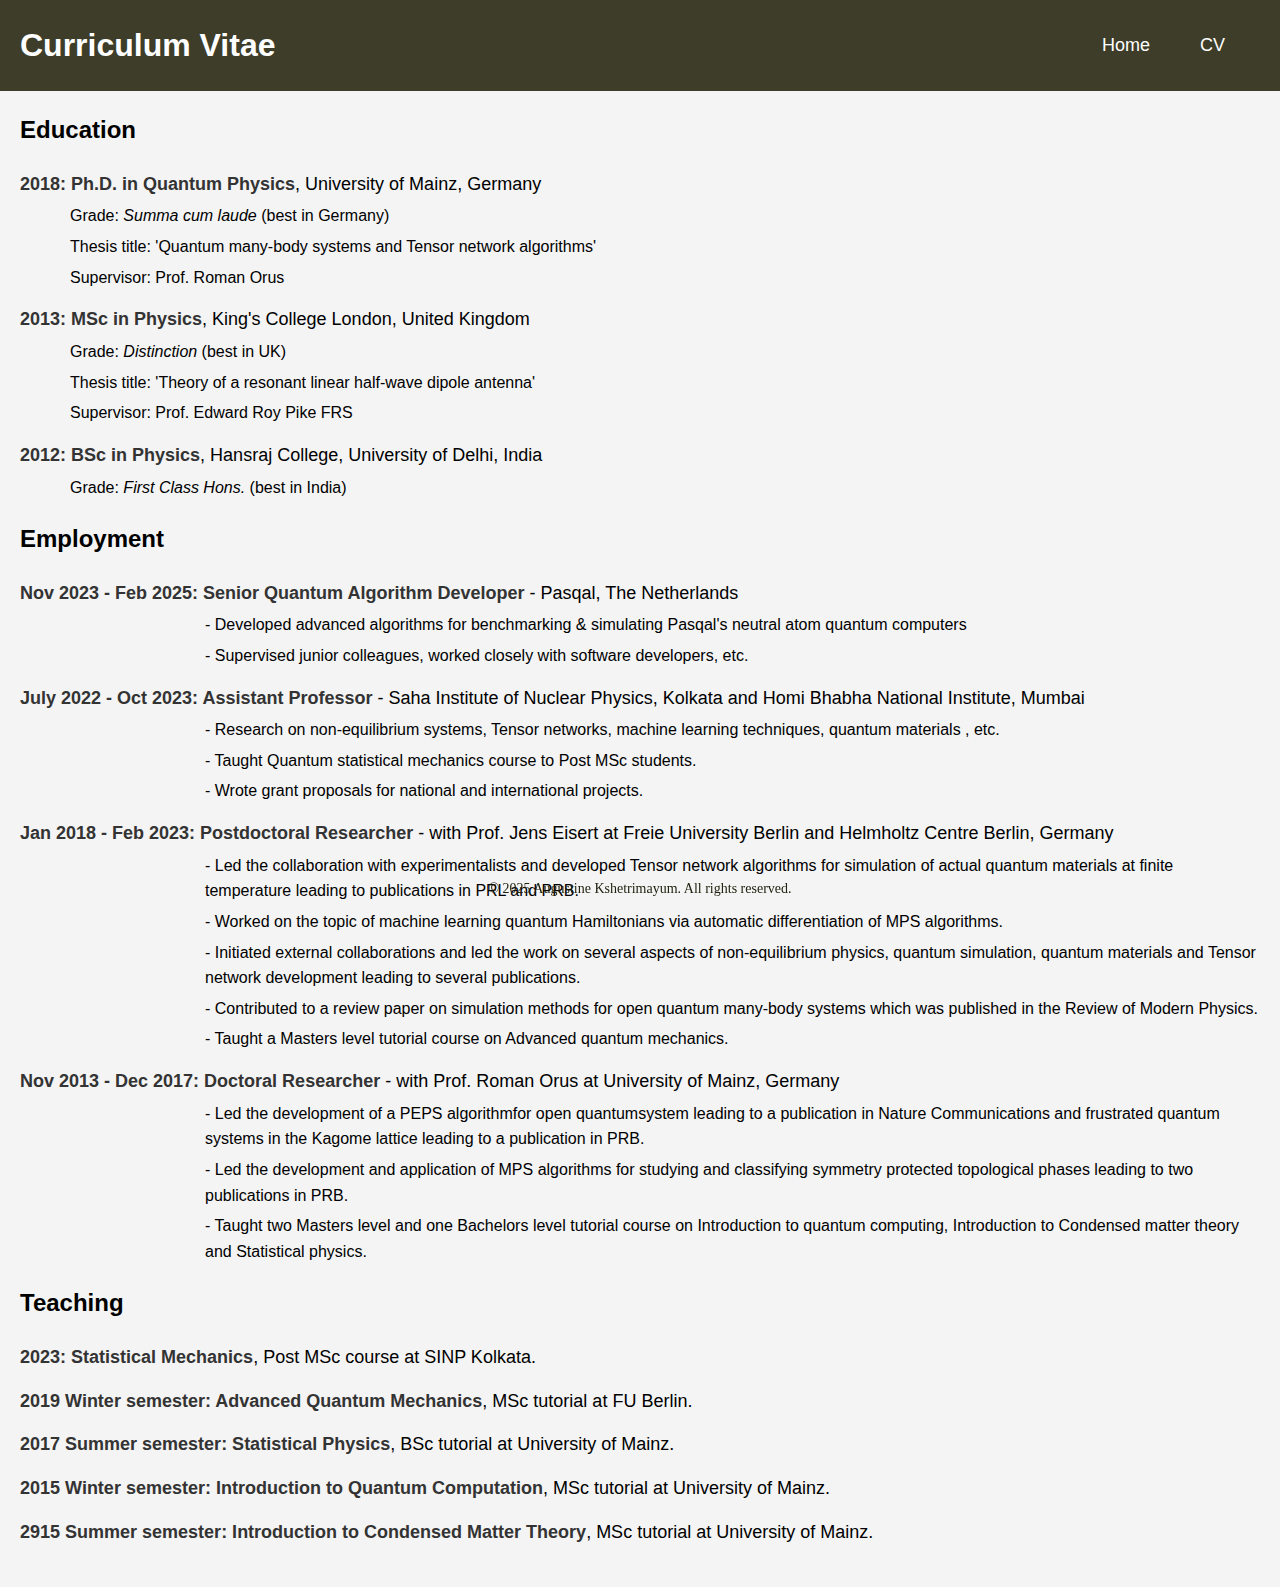
==== cv.html @ 813e12f1 "cv page" ====
<!DOCTYPE html>
<html lang="en">
<head>
    <meta charset="UTF-8">
    <meta name="viewport" content="width=device-width, initial-scale=1.0">
    <meta http-equiv="X-UA-Compatible" content="ie=edge">
    <title>Curriculum Vitae - Augustine Kshetrimayum</title>
    <link rel="stylesheet" href="style.css">
</head>
<body>

    <header>
        <h1>Curriculum Vitae</h1>
        <nav>
            <ul>
                <li><a href="index.html">Home</a></li>
                <li><a href="cv.html">CV</a></li> <!-- Link to CV page -->
            </ul>
        </nav>
    </header>

    <section class="cv">
       <h2>Education</h2>
<ul class="education-list">
  <li><strong>2018: Ph.D. in Quantum Physics</strong>, University of Mainz, Germany
    <p style="margin-left: 50px;"> Grade:<em> Summa cum laude</em> (best in Germany)</p>
    <p style="margin-left: 50px;"> Thesis title: 'Quantum many-body systems and Tensor network algorithms' </p>
     <p style="margin-left: 50px;"> Supervisor: Prof. Roman Orus</p>
  </li>
  <li><strong>2013: MSc in Physics</strong>, King's College London, United Kingdom <p style="margin-left: 50px;"> Grade:<em> Distinction</em> (best in UK)</p>
    <p style="margin-left: 50px;"> Thesis title: 'Theory of a resonant linear half-wave dipole antenna' </p>
     <p style="margin-left: 50px;"> Supervisor: Prof. Edward Roy Pike FRS</p>
  </li>
  <li><strong>2012: BSc in Physics</strong>, Hansraj College, University of Delhi, India<p style="margin-left: 50px;"> Grade:<em> First Class Hons.</em> (best in India)</p>
  </li>
</ul>

        <h2>Employment</h2>
        <ul class="education-list">
          <li><strong>Nov 2023 - Feb 2025: Senior Quantum Algorithm Developer</strong> - Pasqal, The Netherlands
            <p  style="margin-left: 185px;">- Developed advanced algorithms for benchmarking & simulating Pasqal's neutral atom quantum computers </p>
	    <p style="margin-left: 185px;">- Supervised junior colleagues, worked closely with software developers, etc. </p>
	  </li>
          <li><strong>July 2022 - Oct 2023: Assistant Professor</strong> - Saha Institute of Nuclear Physics, Kolkata and Homi Bhabha National Institute, Mumbai
	    <p  style="margin-left: 185px;">- Research on non-equilibrium systems, Tensor networks, machine learning techniques, quantum materials , etc. </p>
	    <p  style="margin-left: 185px;">- Taught Quantum statistical mechanics course to Post MSc students. </p>
	     <p  style="margin-left: 185px;">- Wrote grant proposals for national and international projects. </p>
	    </li>
          <li><strong>Jan 2018 - Feb 2023: Postdoctoral Researcher</strong> - with Prof. Jens Eisert at Freie University Berlin and Helmholtz Centre Berlin, Germany
            <p style="margin-left: 185px;">- Led the collaboration with experimentalists and developed Tensor network algorithms for simulation of actual quantum materials at finite temperature leading to publications in PRL and PRB. </p>
	    <p style="margin-left: 185px;">- Worked on the topic of machine learning quantum Hamiltonians via automatic differentiation of MPS algorithms. </p>
	    <p style="margin-left: 185px;">- Initiated external collaborations and led the work on several aspects of non-equilibrium physics, quantum simulation, quantum materials and Tensor network development leading to several publications. </p>
            <p style="margin-left: 185px;">- Contributed to a review paper on simulation methods for open quantum many-body systems which was published in the Review of Modern Physics. </p>
	     <p style="margin-left: 185px;">- Taught a Masters level tutorial course on Advanced quantum mechanics. </p>
	     </li>
	  <li><strong>Nov 2013 - Dec 2017: Doctoral Researcher</strong> - with Prof. Roman Orus at University of Mainz, Germany
            <p style="margin-left: 185px;">- Led the development of a PEPS algorithmfor open quantumsystem leading to a publication in Nature Communications and frustrated quantum systems in the Kagome lattice leading to a publication in PRB. </p>
	    <p style="margin-left: 185px;">- Led the development and application of MPS algorithms for studying and classifying symmetry protected topological phases leading to two publications in PRB. </p>
	    <p style="margin-left: 185px;">- Taught two Masters level and one Bachelors level tutorial course on Introduction to quantum computing, Introduction to Condensed matter theory and Statistical physics. </p>
	  </li>
        </ul>
<h2>Teaching</h2>
<ul class="education-list">
  <li><strong>2023: Statistical Mechanics</strong>, Post MSc course at SINP Kolkata. </li>
  <li><strong>2019 Winter semester: Advanced Quantum Mechanics</strong>, MSc tutorial at FU Berlin. </li> <li><strong>2017 Summer semester: Statistical Physics</strong>, BSc tutorial at University of Mainz. </li>
  <li><strong>2015 Winter semester: Introduction to Quantum Computation</strong>, MSc tutorial at University of Mainz. </li>
   <li><strong>2915 Summer semester: Introduction to Condensed Matter Theory</strong>, MSc tutorial at University of Mainz. </li>
</ul>

	

    </section>

    <footer>
        <p>&copy; 2025 Augustine Kshetrimayum. All rights reserved.</p>
    </footer>

</body>
</html>
---- style.css ----
* {
    margin: 0;
    padding: 0;
    box-sizing: border-box;
}

.aboutme-wrapper {
    display: flex;
    align-items: flex-start; /* Align items at the top */
    justify-content: flex-start; /* Align items to the left */
    gap: 20px; /* Space between the image and the text */
    margin: 20px; /* Optional, to add margin around the whole section */
    margin-right: 100px;         /* Move the section towards the right */
    width: 70%;                 /* Limit the width to 40% of the page */
    position: relative;         /* This allows you to use absolute positioning inside */
    margin-left: auto;          /* This moves the section to the right side */
}

.profile-container {
    text-align: center;  /* Center the caption below the image */
    margin: 0;           /* Remove any margin around the figure */
}
.profile-image {
    width: 180px;   /* Increase the width of the image */
    height: auto;   /* Maintain the aspect ratio of the image */
    object-fit: cover;  /* Ensures the image fills its container without stretching */
    box-shadow: 0px 4px 8px rgba(0, 0, 0, 0.2);  /* Optional: Add shadow */
    margin-top: 40px;  /* Move the image 20px upwards */
    margin-right: 20px;  /* Move the image 20px upwards */
}

figcaption {
    margin-top: 10px;    /* Space between the image and caption */
    font-size: 16px;     /* Adjust the font size for the caption */
    font-weight: bold;   /* Make the name bold */
    color: #333;         /* Dark color for the text */
}
.aboutme {
    flex: 1;
    padding: 20px;    /* Stack the paragraphs vertically */
    width: 100%;                 /* Limit the width to 40% of the page */
}

/* This applies to the aboutme section */

.aboutme-content {
    display: flex;
    align-items: center;
    gap: 20px;
}


.aboutme-text {
    font-size: 16px;
    line-height: 1.6;
}

/* Apply to each paragraph inside .aboutme */
.aboutme p {
    font-size: 16px;
    line-height: 1.6;
    margin-bottom: 10px;       /* Add space between paragraphs */
    width: 100%;               /* Paragraph should occupy full width of its container */
}

/* Apply styles to the header inside the section */
.aboutme h2 {
    color: #333;
    font-size: 28px;
    margin-bottom: 5px;       /* Add space below the header */
}
 
body {
    font-family: Arial, sans-serif;
    line-height: 1.6;
    margin: 0;
    padding: 0;
    background-color: #f4f4f4;
}

header {
    background: #3d3d29;
    color: white;
    padding: 20px;
    display: flex;
    justify-content: space-between;
    align-items: center;
}

header h1 {
    margin: 0;
}

nav ul {
    display: flex; /* Align the list items horizontally */
    list-style: none; /* Remove bullet points */
    padding: 0;
}

nav ul li {
    margin-right: 20px; /* Space between the links */
}


section {
    padding: 20px;
}

footer {
    background: none;
    color: #222211;
    text-align: center;
    padding: 0;
    position: fixed;
    bottom: 0;
    width: 100%;
    font-size: 14px;
    font-family:  'sans-serif';
}

a {
    color: #007BFF;
    text-decoration: none;
}

a:hover {
    text-decoration: underline;
}

nav a {
    color: white;          /* Change the text color to white */
    text-decoration: none; /* Remove underline from the links */
    padding: 10px 15px;    /* Add padding around the link */
    font-size: 18px;       /* Adjust the font size */
}

/* Education Section */
.education-list {
  list-style-type: none;  /* Removes default bullet points */
  padding-left: 0;        /* Remove extra padding */
  margin: 20px 0;         /* Space between sections */
}

.education-list li {
  font-size: 18px;        /* Set font size for each list item */
  margin-bottom: 15px;    /* Add space between list items */
}

.education-list li p {
  font-size: 16px;        /* Set font size for paragraph text */
  margin: 5px 0;          /* Add space between paragraphs */
}

.education-list li strong {
  color: #333;            /* Darker color for the degree titles */
  font-weight: bold;      /* Bold for degree titles */
}

.education-list li em {
  font-style: italic;     /* Italicize the grade for emphasis */
  color: inherit;         /* Red color for emphasis on the grade */
}
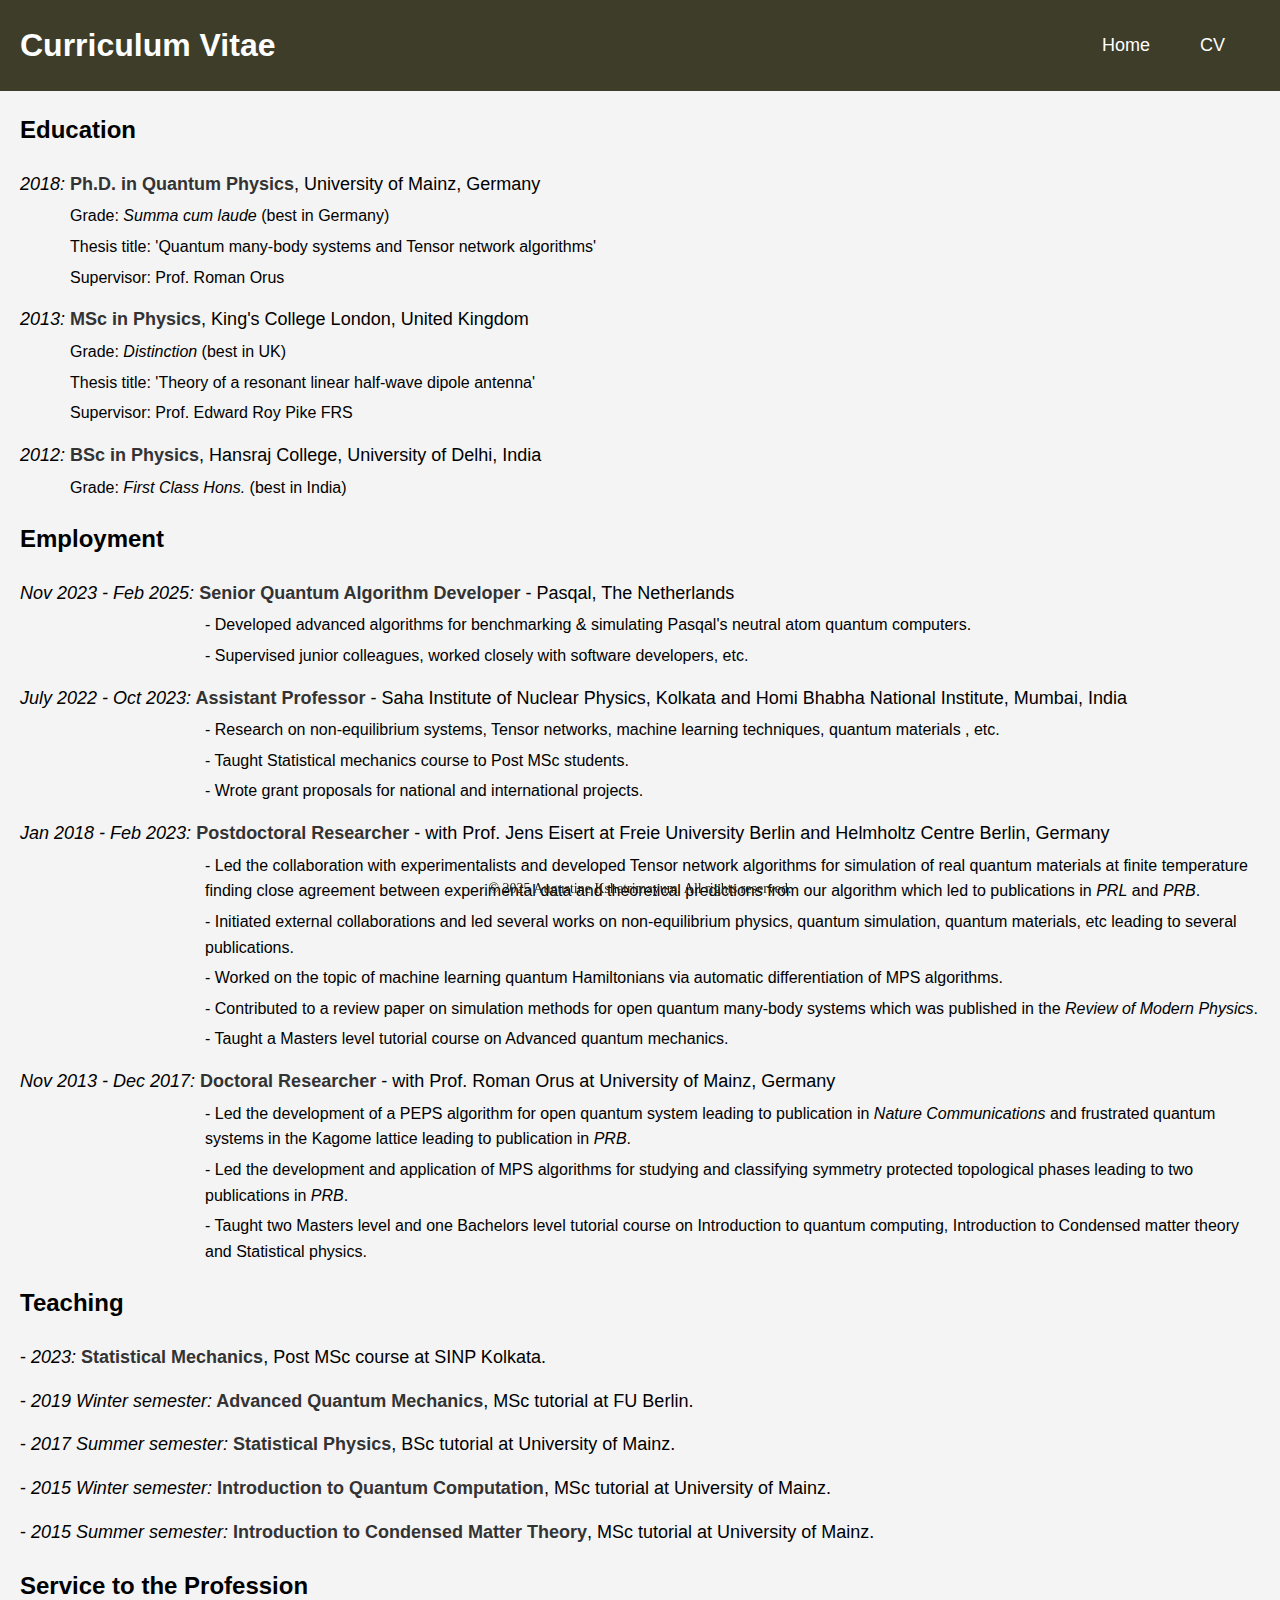
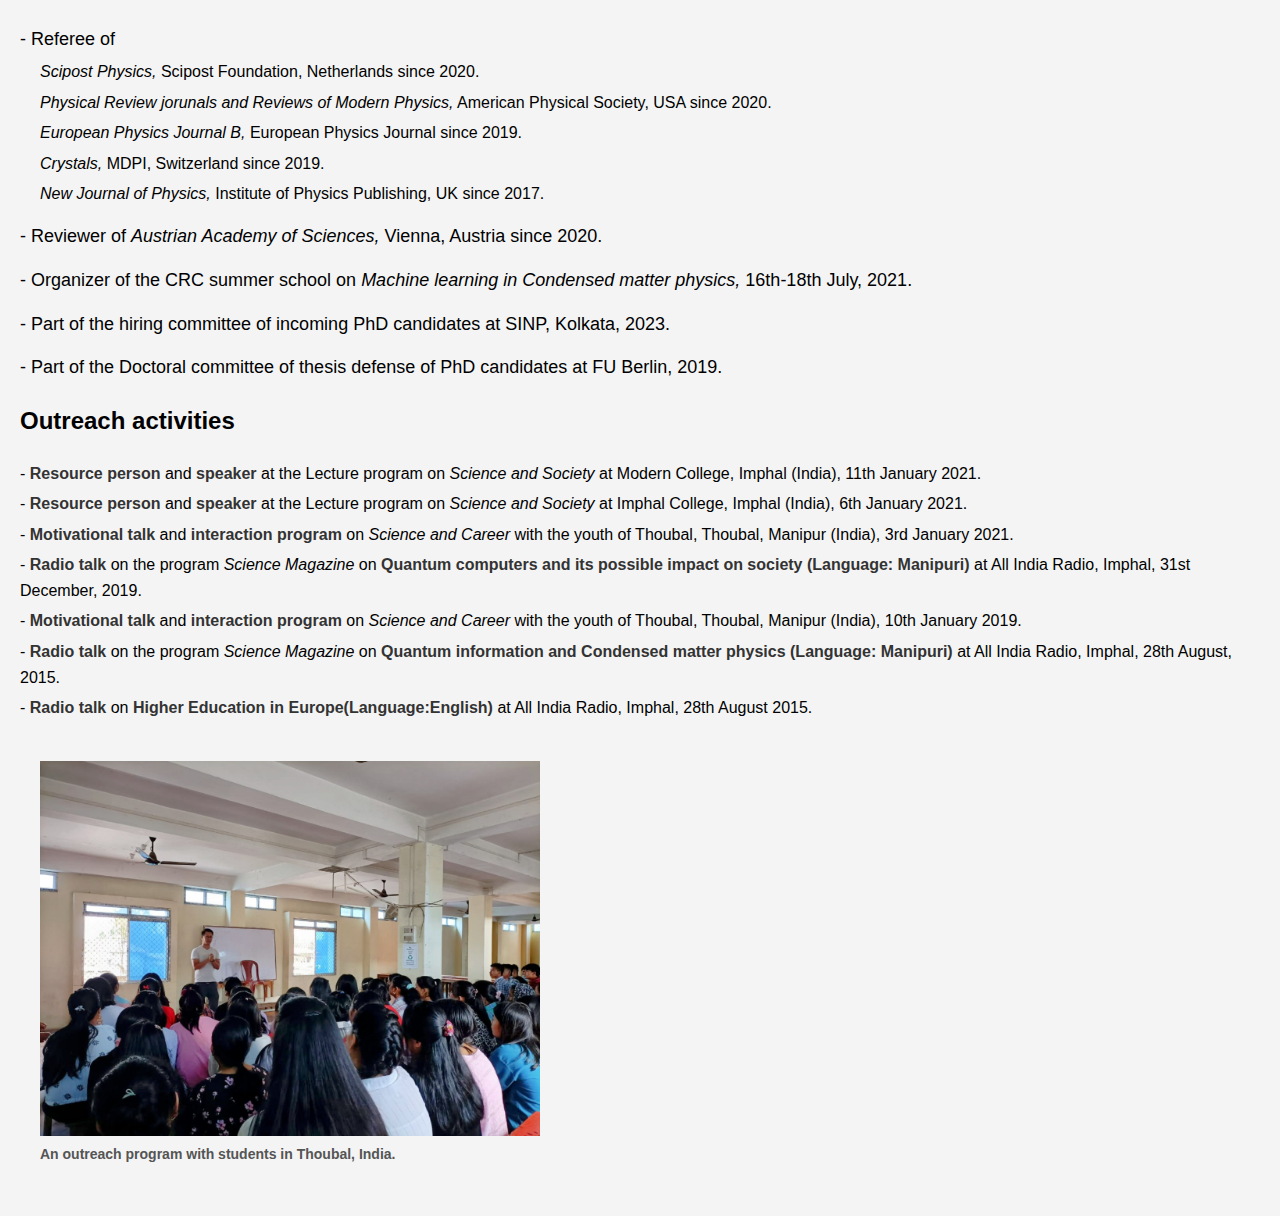
==== commit dd91c93c: "cv page update" ====
--- a/cv.html
+++ b/cv.html
@@ -22,54 +22,95 @@
     <section class="cv">
        <h2>Education</h2>
 <ul class="education-list">
-  <li><strong>2018: Ph.D. in Quantum Physics</strong>, University of Mainz, Germany
+  <li><em>2018:</em><strong> Ph.D. in Quantum Physics</strong>, University of Mainz, Germany
     <p style="margin-left: 50px;"> Grade:<em> Summa cum laude</em> (best in Germany)</p>
     <p style="margin-left: 50px;"> Thesis title: 'Quantum many-body systems and Tensor network algorithms' </p>
      <p style="margin-left: 50px;"> Supervisor: Prof. Roman Orus</p>
   </li>
-  <li><strong>2013: MSc in Physics</strong>, King's College London, United Kingdom <p style="margin-left: 50px;"> Grade:<em> Distinction</em> (best in UK)</p>
+  <li><em>2013:</em><strong> MSc in Physics</strong>, King's College London, United Kingdom <p style="margin-left: 50px;"> Grade:<em> Distinction</em> (best in UK)</p>
     <p style="margin-left: 50px;"> Thesis title: 'Theory of a resonant linear half-wave dipole antenna' </p>
      <p style="margin-left: 50px;"> Supervisor: Prof. Edward Roy Pike FRS</p>
   </li>
-  <li><strong>2012: BSc in Physics</strong>, Hansraj College, University of Delhi, India<p style="margin-left: 50px;"> Grade:<em> First Class Hons.</em> (best in India)</p>
+  <li><em>2012:</em><strong> BSc in Physics</strong>, Hansraj College, University of Delhi, India<p style="margin-left: 50px;"> Grade:<em> First Class Hons.</em> (best in India)</p>
   </li>
 </ul>
 
         <h2>Employment</h2>
         <ul class="education-list">
-          <li><strong>Nov 2023 - Feb 2025: Senior Quantum Algorithm Developer</strong> - Pasqal, The Netherlands
-            <p  style="margin-left: 185px;">- Developed advanced algorithms for benchmarking & simulating Pasqal's neutral atom quantum computers </p>
+          <li><em>Nov 2023 - Feb 2025:</em><strong> Senior Quantum Algorithm Developer</strong> - Pasqal, The Netherlands
+            <p  style="margin-left: 185px;">- Developed advanced algorithms for benchmarking & simulating Pasqal's neutral atom quantum computers. </p>
 	    <p style="margin-left: 185px;">- Supervised junior colleagues, worked closely with software developers, etc. </p>
 	  </li>
-          <li><strong>July 2022 - Oct 2023: Assistant Professor</strong> - Saha Institute of Nuclear Physics, Kolkata and Homi Bhabha National Institute, Mumbai
+          <li><em>July 2022 - Oct 2023:</em><strong> Assistant Professor</strong> - Saha Institute of Nuclear Physics, Kolkata and Homi Bhabha National Institute, Mumbai, India
 	    <p  style="margin-left: 185px;">- Research on non-equilibrium systems, Tensor networks, machine learning techniques, quantum materials , etc. </p>
-	    <p  style="margin-left: 185px;">- Taught Quantum statistical mechanics course to Post MSc students. </p>
+	    <p  style="margin-left: 185px;">- Taught Statistical mechanics course to Post MSc students. </p>
 	     <p  style="margin-left: 185px;">- Wrote grant proposals for national and international projects. </p>
 	    </li>
-          <li><strong>Jan 2018 - Feb 2023: Postdoctoral Researcher</strong> - with Prof. Jens Eisert at Freie University Berlin and Helmholtz Centre Berlin, Germany
-            <p style="margin-left: 185px;">- Led the collaboration with experimentalists and developed Tensor network algorithms for simulation of actual quantum materials at finite temperature leading to publications in PRL and PRB. </p>
+          <li><em>Jan 2018 - Feb 2023:</em><strong> Postdoctoral Researcher</strong> - with Prof. Jens Eisert at Freie University Berlin and Helmholtz Centre Berlin, Germany
+            <p style="margin-left: 185px;">- Led the collaboration with experimentalists and developed Tensor network algorithms for simulation of real quantum materials at finite temperature finding close agreement between experimental data and theoretical predictions from our algorithm which led to publications in <em>PRL</em> and <em>PRB</em>. </p>
+	     <p style="margin-left: 185px;">- Initiated external collaborations and led several works on non-equilibrium physics, quantum simulation, quantum materials, etc leading to several publications. </p>
 	    <p style="margin-left: 185px;">- Worked on the topic of machine learning quantum Hamiltonians via automatic differentiation of MPS algorithms. </p>
-	    <p style="margin-left: 185px;">- Initiated external collaborations and led the work on several aspects of non-equilibrium physics, quantum simulation, quantum materials and Tensor network development leading to several publications. </p>
-            <p style="margin-left: 185px;">- Contributed to a review paper on simulation methods for open quantum many-body systems which was published in the Review of Modern Physics. </p>
+            <p style="margin-left: 185px;">- Contributed to a review paper on simulation methods for open quantum many-body systems which was published in the <em>Review of Modern Physics</em>. </p>
 	     <p style="margin-left: 185px;">- Taught a Masters level tutorial course on Advanced quantum mechanics. </p>
 	     </li>
-	  <li><strong>Nov 2013 - Dec 2017: Doctoral Researcher</strong> - with Prof. Roman Orus at University of Mainz, Germany
-            <p style="margin-left: 185px;">- Led the development of a PEPS algorithmfor open quantumsystem leading to a publication in Nature Communications and frustrated quantum systems in the Kagome lattice leading to a publication in PRB. </p>
-	    <p style="margin-left: 185px;">- Led the development and application of MPS algorithms for studying and classifying symmetry protected topological phases leading to two publications in PRB. </p>
+	  <li><em>Nov 2013 - Dec 2017:</em><strong> Doctoral Researcher</strong> - with Prof. Roman Orus at University of Mainz, Germany
+            <p style="margin-left: 185px;">- Led the development of a PEPS algorithm for open quantum system leading to publication in <em>Nature Communications</em> and frustrated quantum systems in the Kagome lattice leading to publication in <em>PRB</em>. </p>
+	    <p style="margin-left: 185px;">- Led the development and application of MPS algorithms for studying and classifying symmetry protected topological phases leading to two publications in <em>PRB</em>. </p>
 	    <p style="margin-left: 185px;">- Taught two Masters level and one Bachelors level tutorial course on Introduction to quantum computing, Introduction to Condensed matter theory and Statistical physics. </p>
 	  </li>
         </ul>
 <h2>Teaching</h2>
 <ul class="education-list">
-  <li><strong>2023: Statistical Mechanics</strong>, Post MSc course at SINP Kolkata. </li>
-  <li><strong>2019 Winter semester: Advanced Quantum Mechanics</strong>, MSc tutorial at FU Berlin. </li> <li><strong>2017 Summer semester: Statistical Physics</strong>, BSc tutorial at University of Mainz. </li>
-  <li><strong>2015 Winter semester: Introduction to Quantum Computation</strong>, MSc tutorial at University of Mainz. </li>
-   <li><strong>2915 Summer semester: Introduction to Condensed Matter Theory</strong>, MSc tutorial at University of Mainz. </li>
+  <li> - <em>2023:</em><strong> Statistical Mechanics</strong>, Post MSc course at SINP Kolkata. </li>
+  <li> - <em>2019 Winter semester:</em><strong> Advanced Quantum Mechanics</strong>, MSc tutorial at FU Berlin. </li>
+  <li> - <em>2017 Summer semester:</em><strong> Statistical Physics</strong>, BSc tutorial at University of Mainz. </li>
+  <li> - <em>2015 Winter semester:</em><strong> Introduction to Quantum Computation</strong>, MSc tutorial at University of Mainz. </li>
+   <li> - <em>2015 Summer semester:</em><strong> Introduction to Condensed Matter Theory</strong>, MSc tutorial at University of Mainz. </li>
 </ul>
 
+<h2>Service to the Profession</h2>
+<ul class="education-list">
+  <li> - Referee of
+<p style="margin-left: 20px;"><em>Scipost Physics,</em> Scipost Foundation, Netherlands since 2020. 
+  </p>
+  <p style="margin-left: 20px;"><em>Physical Review jorunals and Reviews of Modern Physics,</em> American Physical Society, USA since 2020.
+  </p>
+  <p style="margin-left: 20px;"> <em>European Physics Journal B,</em> European Physics Journal since 2019.
+  </p>
+   <p style="margin-left: 20px;"> <em>Crystals,</em> MDPI, Switzerland since 2019. </p>
+    <p style="margin-left: 20px;"><em>New Journal of Physics,</em> Institute of Physics Publishing, UK since 2017.
+    </p>
+    </li>
+     <li> - Reviewer of <em>Austrian Academy of Sciences,</em> Vienna, Austria since 2020.
+     </li>
+     <li> - Organizer of the CRC summer school on <em>Machine learning in Condensed matter physics,</em> 16th-18th July, 2021.
+     </li>
+     <li> - Part of the hiring committee of incoming PhD candidates at SINP, Kolkata, 2023.
+     </li>
+     <li> - Part of the Doctoral committee of thesis defense of PhD candidates at FU Berlin, 2019.
+     </li>
+    
+</ul>
+<h2>Outreach activities</h2>
+<ul class="education-list">
+   <li><p> - <strong>Resource person</strong> and <strong>speaker</strong> at the Lecture program on <em>Science and Society</em> at Modern College, Imphal (India), 11th January 2021.
+   </p>
+     <p> - <strong>Resource person</strong> and <strong>speaker</strong> at the Lecture program on <em>Science and Society</em> at Imphal College, Imphal (India), 6th January 2021.</p>
+     <p> - <strong>Motivational talk</strong> and <strong>interaction program</strong> on <em>Science and Career</em> with the youth of Thoubal, Thoubal, Manipur (India), 3rd January 2021.</p>
+     <p> - <strong>Radio talk</strong> on the program <em>Science Magazine</em> on <strong>Quantum computers and its possible impact on society (Language: Manipuri)</strong> at All India Radio, Imphal, 31st December, 2019.</p>
+     <p> - <strong>Motivational talk</strong> and <strong>interaction program</strong> on <em>Science and Career</em> with the youth of Thoubal, Thoubal, Manipur (India), 10th January 2019.</p>
+     <p> - <strong> Radio talk</strong> on the program <em>Science Magazine</em> on <strong>Quantum information and Condensed matter physics (Language: Manipuri)</strong> at All India Radio, Imphal, 28th August, 2015.</p>
+    <p> - <strong> Radio talk </strong> on <strong>Higher Education in Europe(Language:English)</strong> at All India Radio, Imphal, 28th August 2015.
+     </li>
 	
 
     </section>
+
+    <figure style="margin: 0 0 50px 40px;">
+      <img src="assets/imageoutreach.jpg" alt="An outreach program with students of Thoubal, India" style="width: 500px; max-width: 100%; height: auto;">
+       <figcaption style="font-size: 14px; color: #555; margin-top: 0;">
+    An outreach program with students in Thoubal, India.
+</figure>
 
     <footer>
         <p>&copy; 2025 Augustine Kshetrimayum. All rights reserved.</p>
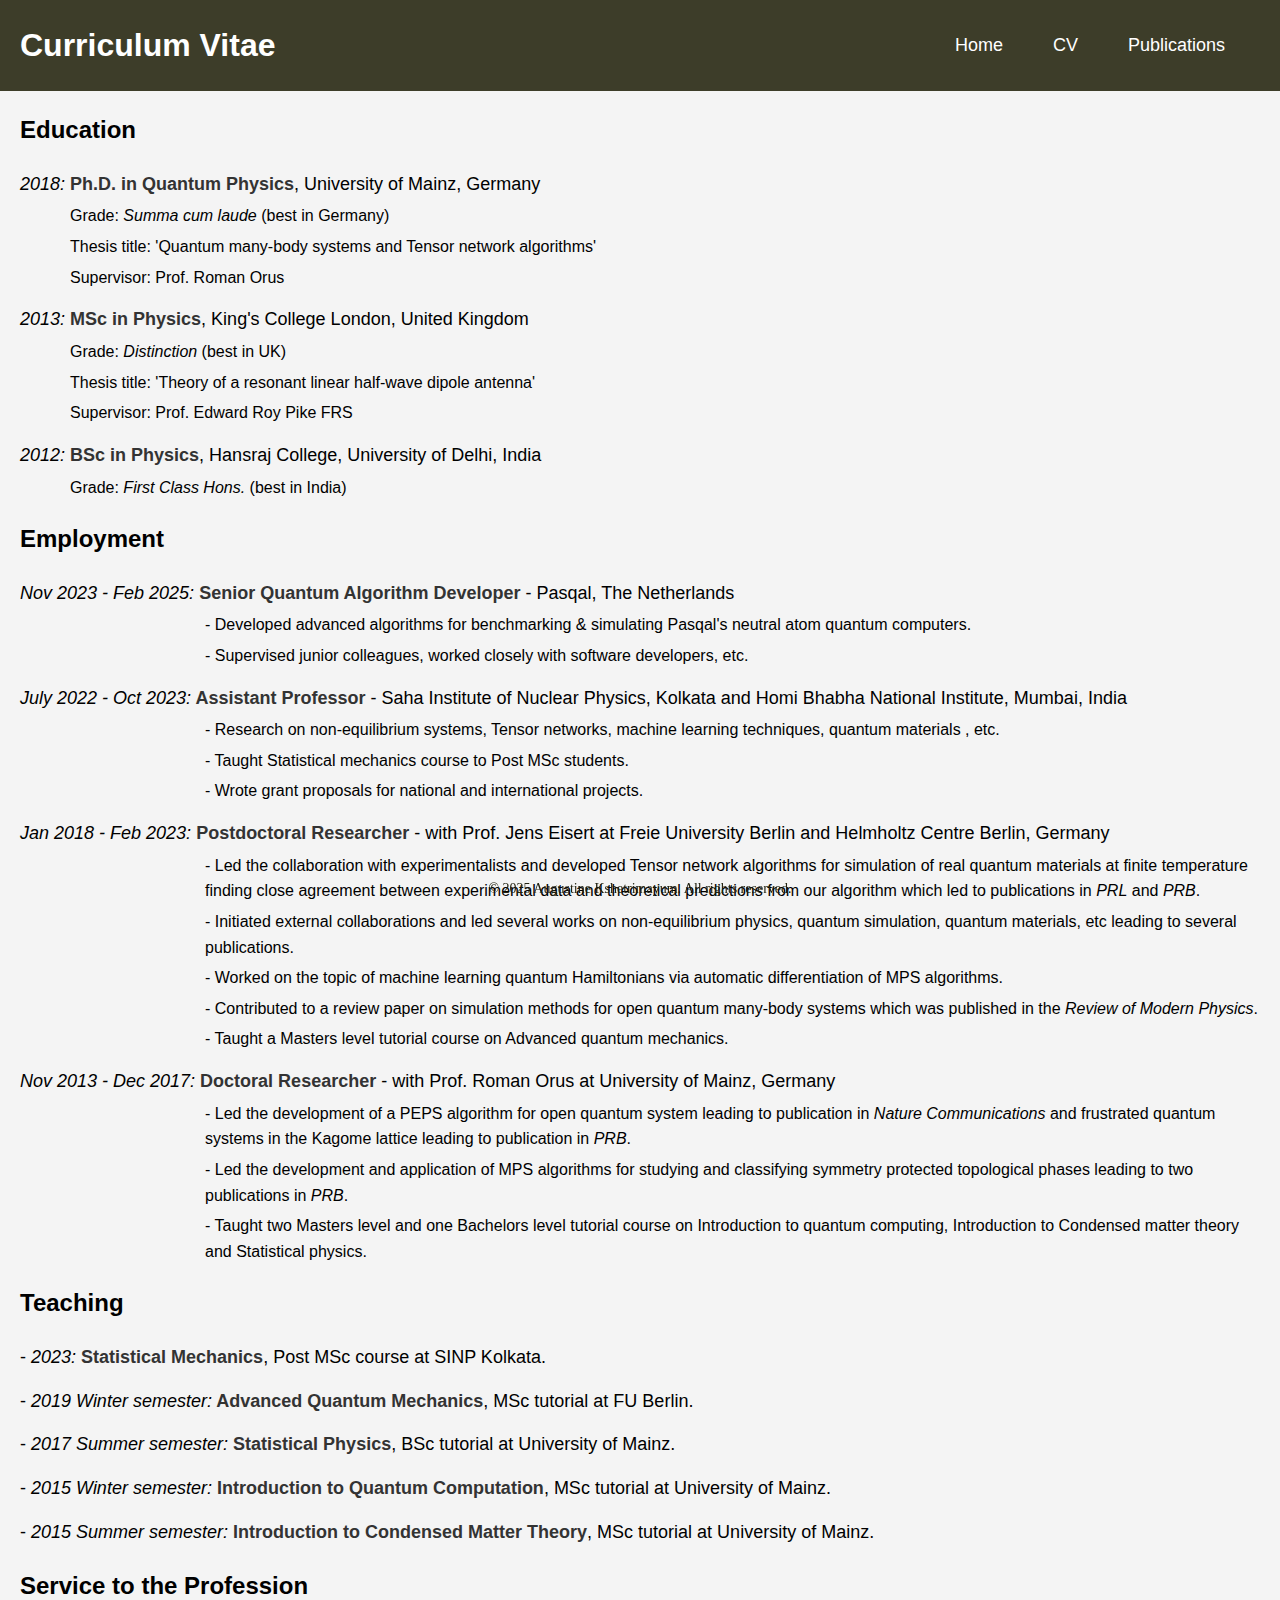
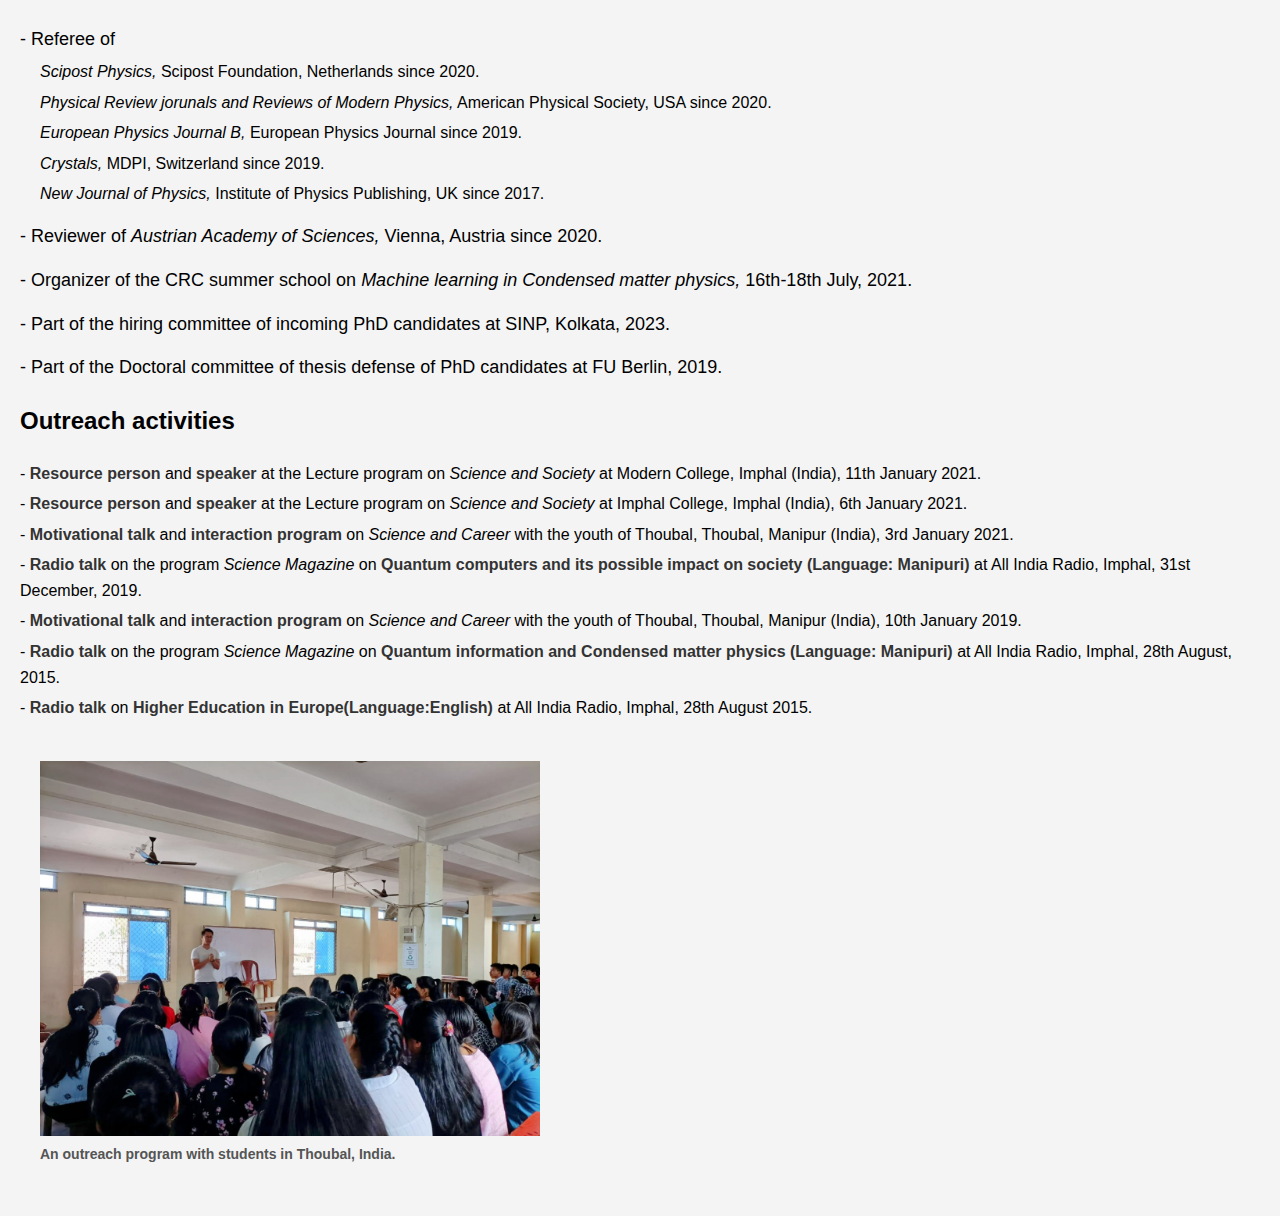
==== commit 5824a568: "publication page" ====
--- a/cv.html
+++ b/cv.html
@@ -15,6 +15,7 @@
             <ul>
                 <li><a href="index.html">Home</a></li>
                 <li><a href="cv.html">CV</a></li> <!-- Link to CV page -->
+		 <li><a href="pub.html">Publications</a></li> <!-- Link to CV page -->
             </ul>
         </nav>
     </header>
